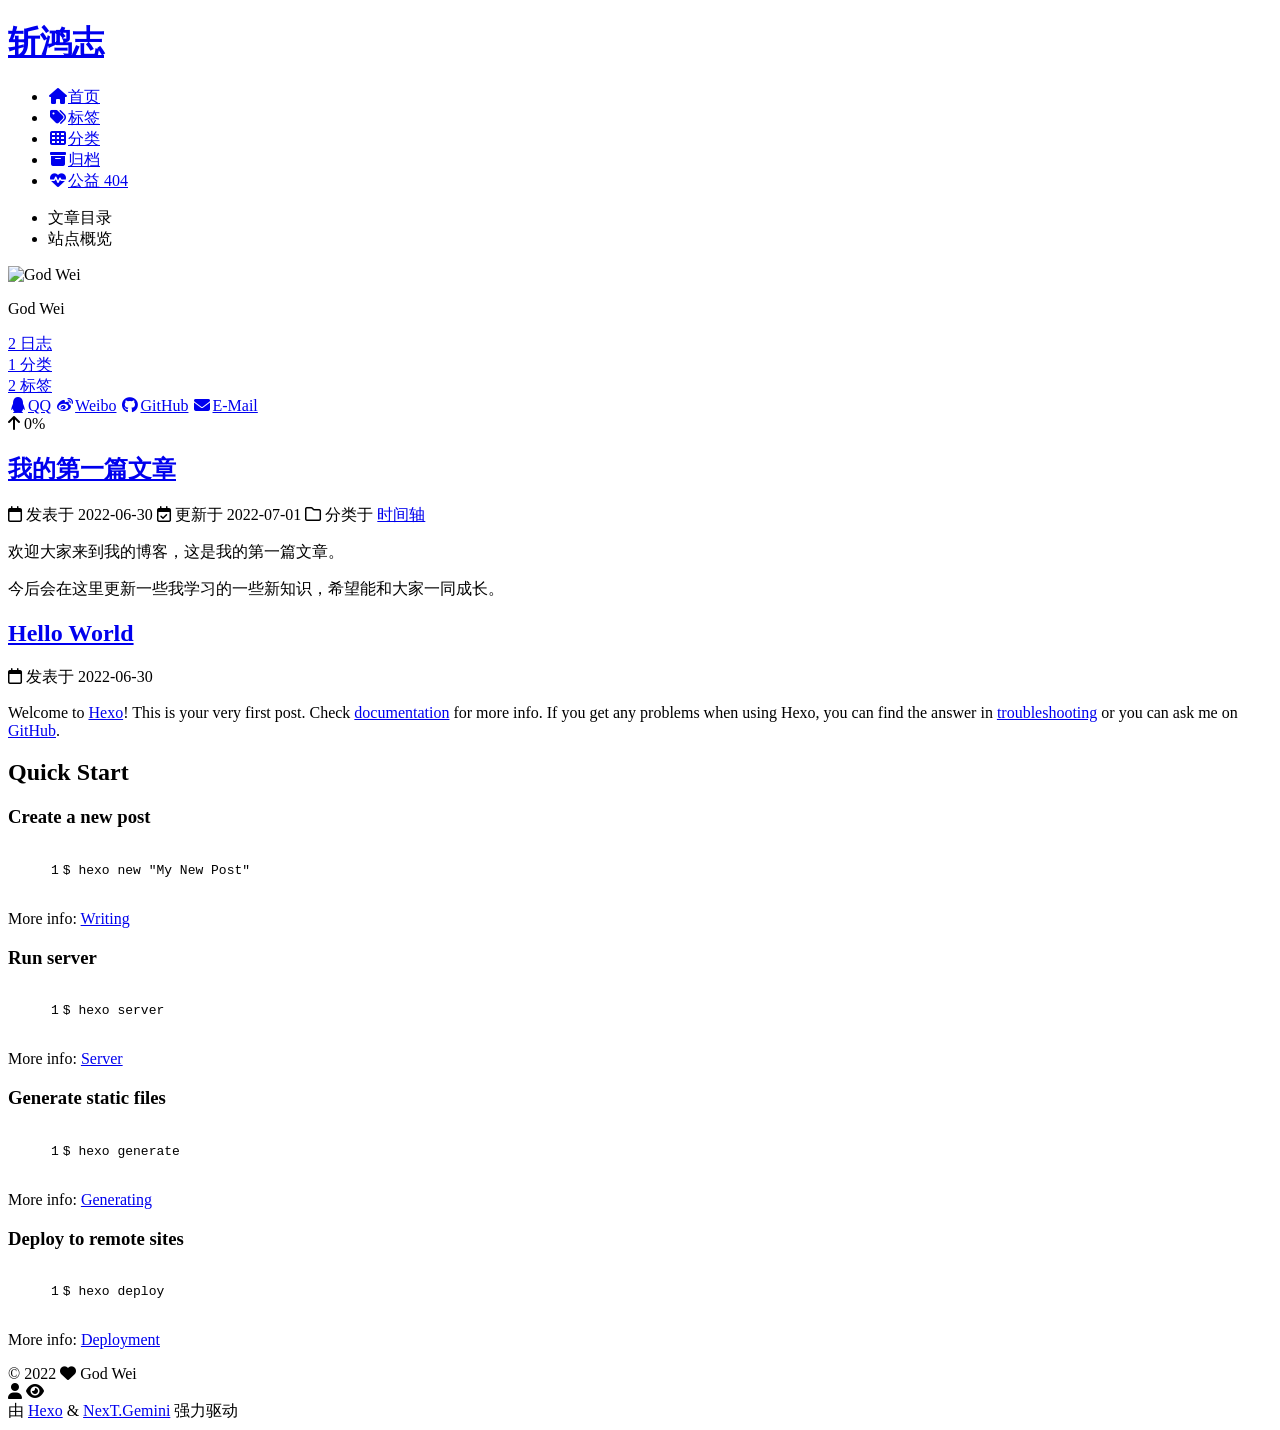
==== index.html @ f9569fd5 "Site updated: 2022-07-02 11:26:25" ====
<!DOCTYPE html>
<html lang="zh-CN">
<head>
  <meta charset="UTF-8">
<meta name="viewport" content="width=device-width">
<meta name="theme-color" content="#222" media="(prefers-color-scheme: light)">
<meta name="theme-color" content="#222" media="(prefers-color-scheme: dark)"><meta name="generator" content="Hexo 6.2.0">


  <link rel="apple-touch-icon" sizes="180x180" href="/WWei0728.github.io/images/apple-touch-icon-next.png">
  <link rel="icon" type="image/png" sizes="32x32" href="/WWei0728.github.io/images/favicon-32x32-next.png">
  <link rel="icon" type="image/png" sizes="16x16" href="/WWei0728.github.io/images/favicon-16x16-next.png">
  <link rel="mask-icon" href="/WWei0728.github.io/images/logo.svg" color="#222">

<link rel="stylesheet" href="/WWei0728.github.io/css/main.css">

<link rel="stylesheet" href="https://fonts.googleapis.com/css?family=Lato:300,300italic,400,400italic,700,700italic&display=swap&subset=latin,latin-ext">

<link rel="stylesheet" href="https://cdnjs.cloudflare.com/ajax/libs/font-awesome/6.1.1/css/all.min.css" integrity="sha256-DfWjNxDkM94fVBWx1H5BMMp0Zq7luBlV8QRcSES7s+0=" crossorigin="anonymous">
  <link rel="stylesheet" href="https://cdnjs.cloudflare.com/ajax/libs/animate.css/3.1.1/animate.min.css" integrity="sha256-PR7ttpcvz8qrF57fur/yAx1qXMFJeJFiA6pSzWi0OIE=" crossorigin="anonymous">
  <link rel="stylesheet" href="https://cdnjs.cloudflare.com/ajax/libs/pace/1.2.4/themes/blue/pace-theme-minimal.css">
  <script src="https://cdnjs.cloudflare.com/ajax/libs/pace/1.2.4/pace.min.js" integrity="sha256-gqd7YTjg/BtfqWSwsJOvndl0Bxc8gFImLEkXQT8+qj0=" crossorigin="anonymous"></script>

<script class="next-config" data-name="main" type="application/json">{"hostname":"wwei0728.github.io","root":"/WWei0728.github.io/","images":"/WWei0728.github.io/images","scheme":"Gemini","darkmode":true,"version":"8.12.1","exturl":false,"sidebar":{"position":"left","display":"post","padding":18,"offset":12},"copycode":{"enable":false,"style":null},"bookmark":{"enable":false,"color":"#222","save":"auto"},"mediumzoom":false,"lazyload":false,"pangu":false,"comments":{"style":"tabs","active":null,"storage":true,"lazyload":false,"nav":null},"stickytabs":false,"motion":{"enable":true,"async":false,"transition":{"post_block":"fadeIn","post_header":"fadeInDown","post_body":"fadeInDown","coll_header":"fadeInLeft","sidebar":"fadeInUp"}},"prism":false,"i18n":{"placeholder":"搜索...","empty":"没有找到任何搜索结果：${query}","hits_time":"找到 ${hits} 个搜索结果（用时 ${time} 毫秒）","hits":"找到 ${hits} 个搜索结果"}}</script><script src="/WWei0728.github.io/js/config.js"></script>

    <meta property="og:type" content="website">
<meta property="og:title" content="斩鸿志">
<meta property="og:url" content="https://wwei0728.github.io/WWei0728.github.io/index.html">
<meta property="og:site_name" content="斩鸿志">
<meta property="og:locale" content="zh_CN">
<meta property="article:author" content="God Wei">
<meta name="twitter:card" content="summary">


<link rel="canonical" href="https://wwei0728.github.io/WWei0728.github.io/">



<script class="next-config" data-name="page" type="application/json">{"sidebar":"","isHome":true,"isPost":false,"lang":"zh-CN","comments":"","permalink":"","path":"index.html","title":""}</script>

<script class="next-config" data-name="calendar" type="application/json">""</script>
<title>斩鸿志</title>
  





  <noscript>
    <link rel="stylesheet" href="/WWei0728.github.io/css/noscript.css">
  </noscript>
</head>

<body itemscope itemtype="http://schema.org/WebPage" class="use-motion">
  <div class="headband"></div>

  <main class="main">
    <header class="header" itemscope itemtype="http://schema.org/WPHeader">
      <div class="header-inner"><div class="site-brand-container">
  <div class="site-nav-toggle">
    <div class="toggle" aria-label="切换导航栏" role="button">
        <span class="toggle-line"></span>
        <span class="toggle-line"></span>
        <span class="toggle-line"></span>
    </div>
  </div>

  <div class="site-meta">

    <a href="/WWei0728.github.io/" class="brand" rel="start">
      <i class="logo-line"></i>
      <h1 class="site-title">斩鸿志</h1>
      <i class="logo-line"></i>
    </a>
  </div>

  <div class="site-nav-right">
    <div class="toggle popup-trigger">
    </div>
  </div>
</div>



<nav class="site-nav">
  <ul class="main-menu menu"><li class="menu-item menu-item-home"><a href="/WWei0728.github.io/" rel="section"><i class="fa fa-home fa-fw"></i>首页</a></li><li class="menu-item menu-item-tags"><a href="/WWei0728.github.io/tags/" rel="section"><i class="fa fa-tags fa-fw"></i>标签</a></li><li class="menu-item menu-item-categories"><a href="/WWei0728.github.io/categories/" rel="section"><i class="fa fa-th fa-fw"></i>分类</a></li><li class="menu-item menu-item-archives"><a href="/WWei0728.github.io/archives" rel="section"><i class="fa fa-archive fa-fw"></i>归档</a></li><li class="menu-item menu-item-commonweal"><a href="/WWei0728.github.io/404/" rel="section"><i class="fa fa-heartbeat fa-fw"></i>公益 404</a></li>
  </ul>
</nav>




</div>
        
  
  <div class="toggle sidebar-toggle" role="button">
    <span class="toggle-line"></span>
    <span class="toggle-line"></span>
    <span class="toggle-line"></span>
  </div>

  <aside class="sidebar">

    <div class="sidebar-inner sidebar-overview-active">
      <ul class="sidebar-nav">
        <li class="sidebar-nav-toc">
          文章目录
        </li>
        <li class="sidebar-nav-overview">
          站点概览
        </li>
      </ul>

      <div class="sidebar-panel-container">
        <!--noindex-->
        <div class="post-toc-wrap sidebar-panel">
        </div>
        <!--/noindex-->

        <div class="site-overview-wrap sidebar-panel">
          <div class="site-author site-overview-item animated" itemprop="author" itemscope itemtype="http://schema.org/Person">
    <img class="site-author-image" itemprop="image" alt="God Wei"
      src="/WWei0728.github.io/images/avatar.jpg">
  <p class="site-author-name" itemprop="name">God Wei</p>
  <div class="site-description" itemprop="description"></div>
</div>
<div class="site-state-wrap site-overview-item animated">
  <nav class="site-state">
      <div class="site-state-item site-state-posts">
        <a href="/WWei0728.github.io/archives">
          <span class="site-state-item-count">2</span>
          <span class="site-state-item-name">日志</span>
        </a>
      </div>
      <div class="site-state-item site-state-categories">
          <a href="/WWei0728.github.io/categories/">
        <span class="site-state-item-count">1</span>
        <span class="site-state-item-name">分类</span></a>
      </div>
      <div class="site-state-item site-state-tags">
          <a href="/WWei0728.github.io/tags/">
        <span class="site-state-item-count">2</span>
        <span class="site-state-item-name">标签</span></a>
      </div>
  </nav>
</div>
  <div class="links-of-author site-overview-item animated">
      <span class="links-of-author-item">
        <a href="http://wpa.qq.com/msgrd?v=3&uin=1773915280&site=qq&menu=yes" title="QQ → http:&#x2F;&#x2F;wpa.qq.com&#x2F;msgrd?v&#x3D;3&amp;uin&#x3D;1773915280&amp;site&#x3D;qq&amp;menu&#x3D;yes" rel="noopener" target="_blank"><i class="fab fa-qq fa-fw"></i>QQ</a>
      </span>
      <span class="links-of-author-item">
        <a href="https://weibo.com/u/6392677297" title="Weibo → https:&#x2F;&#x2F;weibo.com&#x2F;u&#x2F;6392677297" rel="noopener" target="_blank"><i class="fab fa-weibo fa-fw"></i>Weibo</a>
      </span>
      <span class="links-of-author-item">
        <a href="https://github.com/WWei0728" title="GitHub → https:&#x2F;&#x2F;github.com&#x2F;WWei0728" rel="noopener" target="_blank"><i class="fab fa-github fa-fw"></i>GitHub</a>
      </span>
      <span class="links-of-author-item">
        <a href="mailto:wengwei@stu.xjtu.edu.cn" title="E-Mail → mailto:wengwei@stu.xjtu.edu.cn" rel="noopener" target="_blank"><i class="fa fa-envelope fa-fw"></i>E-Mail</a>
      </span>
  </div>



        </div>
      </div>
    </div>
  </aside>
  <div class="sidebar-dimmer"></div>


    </header>

    
  <div class="back-to-top" role="button" aria-label="返回顶部">
    <i class="fa fa-arrow-up"></i>
    <span>0%</span>
  </div>

<noscript>
  <div class="noscript-warning">Theme NexT works best with JavaScript enabled</div>
</noscript>


    <div class="main-inner index posts-expand">

    


<div class="post-block">
  
  

  <article itemscope itemtype="http://schema.org/Article" class="post-content" lang="">
    <link itemprop="mainEntityOfPage" href="https://wwei0728.github.io/WWei0728.github.io/2022/06/30/%E6%88%91%E7%9A%84%E7%AC%AC%E4%B8%80%E7%AF%87%E6%96%87%E7%AB%A0/">

    <span hidden itemprop="author" itemscope itemtype="http://schema.org/Person">
      <meta itemprop="image" content="/WWei0728.github.io/images/avatar.jpg">
      <meta itemprop="name" content="God Wei">
    </span>

    <span hidden itemprop="publisher" itemscope itemtype="http://schema.org/Organization">
      <meta itemprop="name" content="斩鸿志">
      <meta itemprop="description" content="">
    </span>

    <span hidden itemprop="post" itemscope itemtype="http://schema.org/CreativeWork">
      <meta itemprop="name" content="undefined | 斩鸿志">
      <meta itemprop="description" content="">
    </span>
      <header class="post-header">
        <h2 class="post-title" itemprop="name headline">
          <a href="/WWei0728.github.io/2022/06/30/%E6%88%91%E7%9A%84%E7%AC%AC%E4%B8%80%E7%AF%87%E6%96%87%E7%AB%A0/" class="post-title-link" itemprop="url">我的第一篇文章</a>
        </h2>

        <div class="post-meta-container">
          <div class="post-meta">
    <span class="post-meta-item">
      <span class="post-meta-item-icon">
        <i class="far fa-calendar"></i>
      </span>
      <span class="post-meta-item-text">发表于</span>

      <time title="创建时间：2022-06-30 17:08:56" itemprop="dateCreated datePublished" datetime="2022-06-30T17:08:56+08:00">2022-06-30</time>
    </span>
    <span class="post-meta-item">
      <span class="post-meta-item-icon">
        <i class="far fa-calendar-check"></i>
      </span>
      <span class="post-meta-item-text">更新于</span>
      <time title="修改时间：2022-07-01 11:39:30" itemprop="dateModified" datetime="2022-07-01T11:39:30+08:00">2022-07-01</time>
    </span>
    <span class="post-meta-item">
      <span class="post-meta-item-icon">
        <i class="far fa-folder"></i>
      </span>
      <span class="post-meta-item-text">分类于</span>
        <span itemprop="about" itemscope itemtype="http://schema.org/Thing">
          <a href="/WWei0728.github.io/categories/%E6%97%B6%E9%97%B4%E8%BD%B4/" itemprop="url" rel="index"><span itemprop="name">时间轴</span></a>
        </span>
    </span>

  
</div>

        </div>
      </header>

    
    
    
    <div class="post-body" itemprop="articleBody">
          <p>欢迎大家来到我的博客，这是我的第一篇文章。</p>
<p>今后会在这里更新一些我学习的一些新知识，希望能和大家一同成长。</p>

      
    </div>

    
    
    

    <footer class="post-footer">
        <div class="post-eof"></div>
      
    </footer>
  </article>
</div>




    


<div class="post-block">
  
  

  <article itemscope itemtype="http://schema.org/Article" class="post-content" lang="">
    <link itemprop="mainEntityOfPage" href="https://wwei0728.github.io/WWei0728.github.io/2022/06/30/hello-world/">

    <span hidden itemprop="author" itemscope itemtype="http://schema.org/Person">
      <meta itemprop="image" content="/WWei0728.github.io/images/avatar.jpg">
      <meta itemprop="name" content="God Wei">
    </span>

    <span hidden itemprop="publisher" itemscope itemtype="http://schema.org/Organization">
      <meta itemprop="name" content="斩鸿志">
      <meta itemprop="description" content="">
    </span>

    <span hidden itemprop="post" itemscope itemtype="http://schema.org/CreativeWork">
      <meta itemprop="name" content="undefined | 斩鸿志">
      <meta itemprop="description" content="">
    </span>
      <header class="post-header">
        <h2 class="post-title" itemprop="name headline">
          <a href="/WWei0728.github.io/2022/06/30/hello-world/" class="post-title-link" itemprop="url">Hello World</a>
        </h2>

        <div class="post-meta-container">
          <div class="post-meta">
    <span class="post-meta-item">
      <span class="post-meta-item-icon">
        <i class="far fa-calendar"></i>
      </span>
      <span class="post-meta-item-text">发表于</span>

      <time title="创建时间：2022-06-30 13:20:25" itemprop="dateCreated datePublished" datetime="2022-06-30T13:20:25+08:00">2022-06-30</time>
    </span>

  
</div>

        </div>
      </header>

    
    
    
    <div class="post-body" itemprop="articleBody">
          <p>Welcome to <a target="_blank" rel="noopener" href="https://hexo.io/">Hexo</a>! This is your very first post. Check <a target="_blank" rel="noopener" href="https://hexo.io/docs/">documentation</a> for more info. If you get any problems when using Hexo, you can find the answer in <a target="_blank" rel="noopener" href="https://hexo.io/docs/troubleshooting.html">troubleshooting</a> or you can ask me on <a target="_blank" rel="noopener" href="https://github.com/hexojs/hexo/issues">GitHub</a>.</p>
<h2 id="Quick-Start"><a href="#Quick-Start" class="headerlink" title="Quick Start"></a>Quick Start</h2><h3 id="Create-a-new-post"><a href="#Create-a-new-post" class="headerlink" title="Create a new post"></a>Create a new post</h3><figure class="highlight bash"><table><tr><td class="gutter"><pre><span class="line">1</span><br></pre></td><td class="code"><pre><span class="line">$ hexo new <span class="string">&quot;My New Post&quot;</span></span><br></pre></td></tr></table></figure>

<p>More info: <a target="_blank" rel="noopener" href="https://hexo.io/docs/writing.html">Writing</a></p>
<h3 id="Run-server"><a href="#Run-server" class="headerlink" title="Run server"></a>Run server</h3><figure class="highlight bash"><table><tr><td class="gutter"><pre><span class="line">1</span><br></pre></td><td class="code"><pre><span class="line">$ hexo server</span><br></pre></td></tr></table></figure>

<p>More info: <a target="_blank" rel="noopener" href="https://hexo.io/docs/server.html">Server</a></p>
<h3 id="Generate-static-files"><a href="#Generate-static-files" class="headerlink" title="Generate static files"></a>Generate static files</h3><figure class="highlight bash"><table><tr><td class="gutter"><pre><span class="line">1</span><br></pre></td><td class="code"><pre><span class="line">$ hexo generate</span><br></pre></td></tr></table></figure>

<p>More info: <a target="_blank" rel="noopener" href="https://hexo.io/docs/generating.html">Generating</a></p>
<h3 id="Deploy-to-remote-sites"><a href="#Deploy-to-remote-sites" class="headerlink" title="Deploy to remote sites"></a>Deploy to remote sites</h3><figure class="highlight bash"><table><tr><td class="gutter"><pre><span class="line">1</span><br></pre></td><td class="code"><pre><span class="line">$ hexo deploy</span><br></pre></td></tr></table></figure>

<p>More info: <a target="_blank" rel="noopener" href="https://hexo.io/docs/one-command-deployment.html">Deployment</a></p>

      
    </div>

    
    
    

    <footer class="post-footer">
        <div class="post-eof"></div>
      
    </footer>
  </article>
</div>





</div>
  </main>

  <footer class="footer">
    <div class="footer-inner">


<div class="copyright">
  &copy; 
  <span itemprop="copyrightYear">2022</span>
  <span class="with-love">
    <i class="fa fa-heart"></i>
  </span>
  <span class="author" itemprop="copyrightHolder">God Wei</span>
</div>
<div class="busuanzi-count">
    <span class="post-meta-item" id="busuanzi_container_site_uv">
      <span class="post-meta-item-icon">
        <i class="fa fa-user"></i>
      </span>
      <span class="site-uv" title="总访客量">
        <span id="busuanzi_value_site_uv"></span>
      </span>
    </span>
    <span class="post-meta-item" id="busuanzi_container_site_pv">
      <span class="post-meta-item-icon">
        <i class="fa fa-eye"></i>
      </span>
      <span class="site-pv" title="总访问量">
        <span id="busuanzi_value_site_pv"></span>
      </span>
    </span>
</div>
  <div class="powered-by">由 <a href="https://hexo.io/" rel="noopener" target="_blank">Hexo</a> & <a href="https://theme-next.js.org/" rel="noopener" target="_blank">NexT.Gemini</a> 强力驱动
  </div>

    </div>
  </footer>

  
  <script size="300" alpha="0.6" zIndex="-1" src="https://cdnjs.cloudflare.com/ajax/libs/ribbon.js/1.0.2/ribbon.min.js"></script>
  <script src="https://cdnjs.cloudflare.com/ajax/libs/animejs/3.2.1/anime.min.js" integrity="sha256-XL2inqUJaslATFnHdJOi9GfQ60on8Wx1C2H8DYiN1xY=" crossorigin="anonymous"></script>
<script src="/WWei0728.github.io/js/comments.js"></script><script src="/WWei0728.github.io/js/utils.js"></script><script src="/WWei0728.github.io/js/motion.js"></script><script src="/WWei0728.github.io/js/next-boot.js"></script>

  




  <script src="/WWei0728.github.io/js/third-party/pace.js"></script>

  
  <script async src="https://busuanzi.ibruce.info/busuanzi/2.3/busuanzi.pure.mini.js"></script>





</body>
</html>
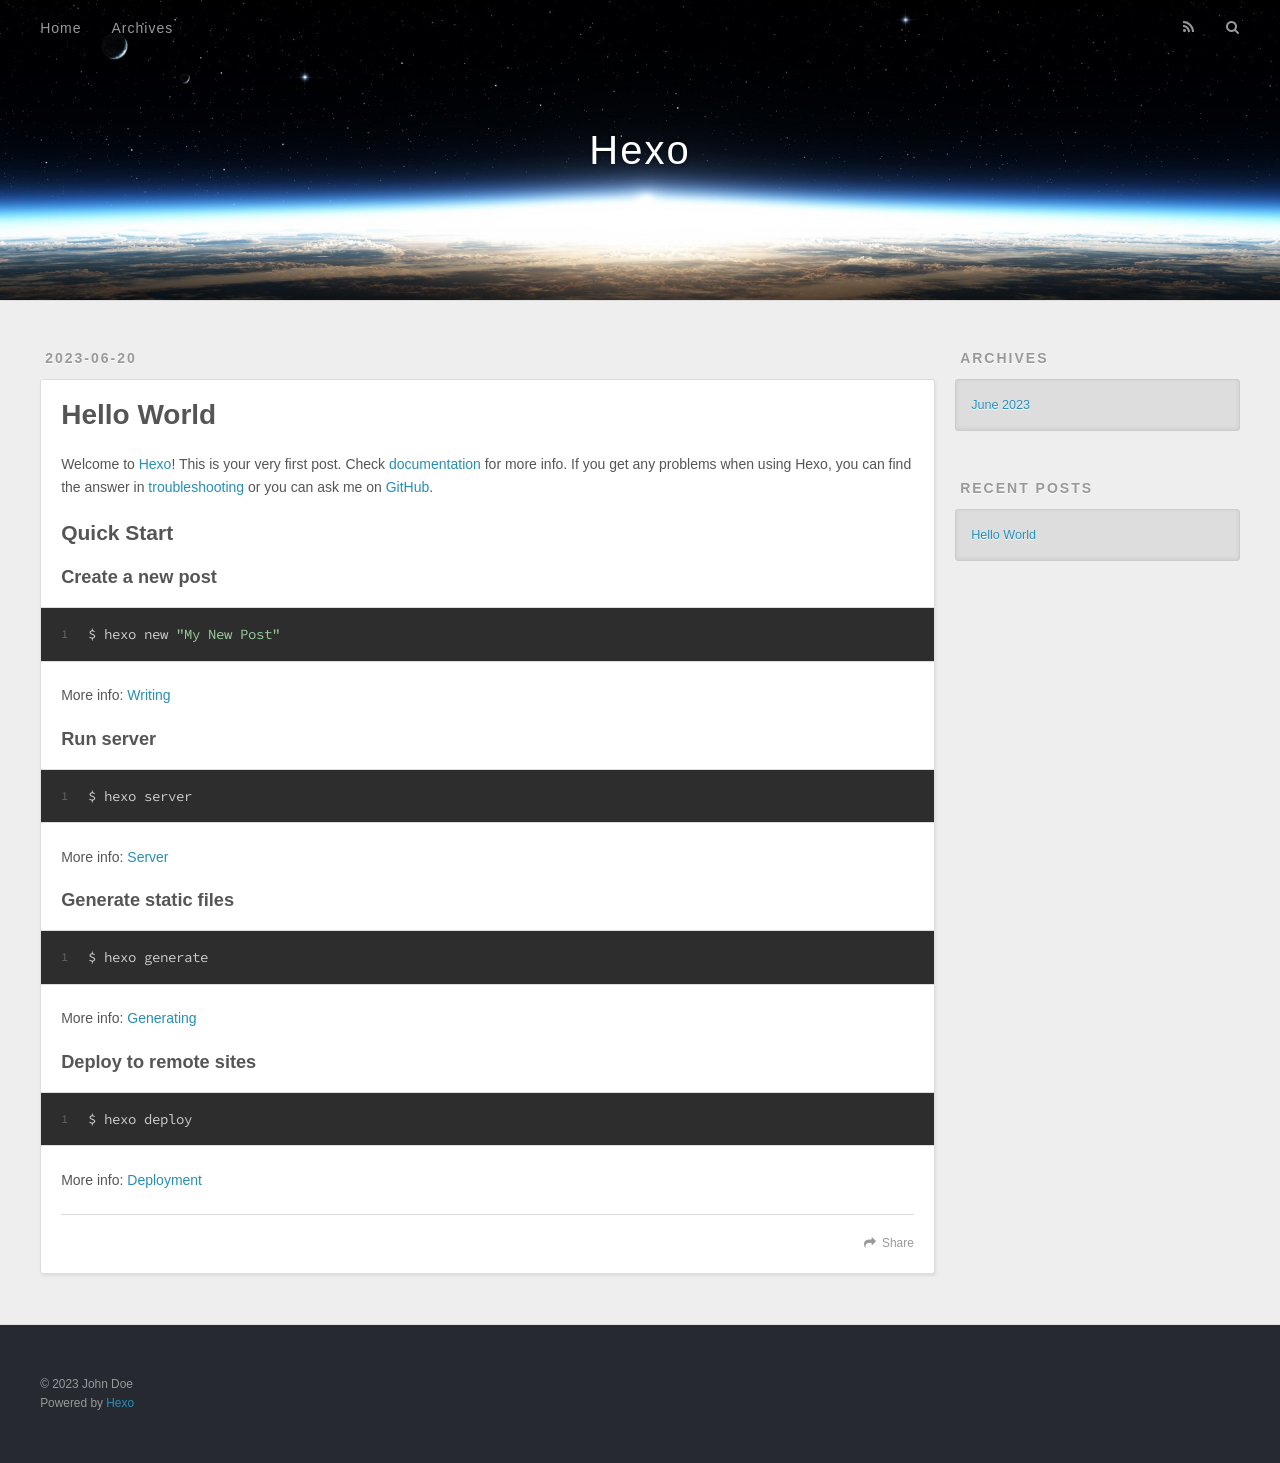
==== commit ad0e0d32: "Site updated: 2023-06-20 17:40:14" ====
--- a/index.html
+++ b/index.html
@@ -1,325 +1,92 @@
 <!DOCTYPE html>
-<html lang="zh-CN">
+<html>
 <head>
-  <meta charset="UTF-8">
-<meta name="viewport" content="width=device-width">
-<meta name="theme-color" content="#222" media="(prefers-color-scheme: light)">
-<meta name="theme-color" content="#222" media="(prefers-color-scheme: dark)"><meta name="generator" content="Hexo 6.2.0">
-
-
-  <link rel="apple-touch-icon" sizes="180x180" href="/WWei0728.github.io/images/apple-touch-icon-next.png">
-  <link rel="icon" type="image/png" sizes="32x32" href="/WWei0728.github.io/images/favicon-32x32-next.png">
-  <link rel="icon" type="image/png" sizes="16x16" href="/WWei0728.github.io/images/favicon-16x16-next.png">
-  <link rel="mask-icon" href="/WWei0728.github.io/images/logo.svg" color="#222">
-
-<link rel="stylesheet" href="/WWei0728.github.io/css/main.css">
-
-<link rel="stylesheet" href="https://fonts.googleapis.com/css?family=Lato:300,300italic,400,400italic,700,700italic&display=swap&subset=latin,latin-ext">
-
-<link rel="stylesheet" href="https://cdnjs.cloudflare.com/ajax/libs/font-awesome/6.1.1/css/all.min.css" integrity="sha256-DfWjNxDkM94fVBWx1H5BMMp0Zq7luBlV8QRcSES7s+0=" crossorigin="anonymous">
-  <link rel="stylesheet" href="https://cdnjs.cloudflare.com/ajax/libs/animate.css/3.1.1/animate.min.css" integrity="sha256-PR7ttpcvz8qrF57fur/yAx1qXMFJeJFiA6pSzWi0OIE=" crossorigin="anonymous">
-  <link rel="stylesheet" href="https://cdnjs.cloudflare.com/ajax/libs/pace/1.2.4/themes/blue/pace-theme-minimal.css">
-  <script src="https://cdnjs.cloudflare.com/ajax/libs/pace/1.2.4/pace.min.js" integrity="sha256-gqd7YTjg/BtfqWSwsJOvndl0Bxc8gFImLEkXQT8+qj0=" crossorigin="anonymous"></script>
-
-<script class="next-config" data-name="main" type="application/json">{"hostname":"wwei0728.github.io","root":"/WWei0728.github.io/","images":"/WWei0728.github.io/images","scheme":"Gemini","darkmode":true,"version":"8.12.1","exturl":false,"sidebar":{"position":"left","display":"post","padding":18,"offset":12},"copycode":{"enable":false,"style":null},"bookmark":{"enable":false,"color":"#222","save":"auto"},"mediumzoom":false,"lazyload":false,"pangu":false,"comments":{"style":"tabs","active":null,"storage":true,"lazyload":false,"nav":null},"stickytabs":false,"motion":{"enable":true,"async":false,"transition":{"post_block":"fadeIn","post_header":"fadeInDown","post_body":"fadeInDown","coll_header":"fadeInLeft","sidebar":"fadeInUp"}},"prism":false,"i18n":{"placeholder":"搜索...","empty":"没有找到任何搜索结果：${query}","hits_time":"找到 ${hits} 个搜索结果（用时 ${time} 毫秒）","hits":"找到 ${hits} 个搜索结果"}}</script><script src="/WWei0728.github.io/js/config.js"></script>
-
-    <meta property="og:type" content="website">
-<meta property="og:title" content="斩鸿志">
-<meta property="og:url" content="https://wwei0728.github.io/WWei0728.github.io/index.html">
-<meta property="og:site_name" content="斩鸿志">
-<meta property="og:locale" content="zh_CN">
-<meta property="article:author" content="God Wei">
-<meta name="twitter:card" content="summary">
-
-
-<link rel="canonical" href="https://wwei0728.github.io/WWei0728.github.io/">
-
-
-
-<script class="next-config" data-name="page" type="application/json">{"sidebar":"","isHome":true,"isPost":false,"lang":"zh-CN","comments":"","permalink":"","path":"index.html","title":""}</script>
-
-<script class="next-config" data-name="calendar" type="application/json">""</script>
-<title>斩鸿志</title>
+  <meta charset="utf-8">
   
 
+  
+  <title>Hexo</title>
+  <meta name="viewport" content="width=device-width, initial-scale=1, maximum-scale=1">
+  <meta property="og:type" content="website">
+<meta property="og:title" content="Hexo">
+<meta property="og:url" content="http://example.com/index.html">
+<meta property="og:site_name" content="Hexo">
+<meta property="og:locale" content="en_US">
+<meta property="article:author" content="John Doe">
+<meta name="twitter:card" content="summary">
+  
+    <link rel="alternate" href="/atom.xml" title="Hexo" type="application/atom+xml">
+  
+  
+    <link rel="icon" href="/favicon.png">
+  
+  
+    <link href="//fonts.googleapis.com/css?family=Source+Code+Pro" rel="stylesheet" type="text/css">
+  
+  
+<link rel="stylesheet" href="/css/style.css">
 
+<meta name="generator" content="Hexo 5.4.2"></head>
 
-
-
-  <noscript>
-    <link rel="stylesheet" href="/WWei0728.github.io/css/noscript.css">
-  </noscript>
-</head>
-
-<body itemscope itemtype="http://schema.org/WebPage" class="use-motion">
-  <div class="headband"></div>
-
-  <main class="main">
-    <header class="header" itemscope itemtype="http://schema.org/WPHeader">
-      <div class="header-inner"><div class="site-brand-container">
-  <div class="site-nav-toggle">
-    <div class="toggle" aria-label="切换导航栏" role="button">
-        <span class="toggle-line"></span>
-        <span class="toggle-line"></span>
-        <span class="toggle-line"></span>
+<body>
+  <div id="container">
+    <div id="wrap">
+      <header id="header">
+  <div id="banner"></div>
+  <div id="header-outer" class="outer">
+    <div id="header-title" class="inner">
+      <h1 id="logo-wrap">
+        <a href="/" id="logo">Hexo</a>
+      </h1>
+      
+    </div>
+    <div id="header-inner" class="inner">
+      <nav id="main-nav">
+        <a id="main-nav-toggle" class="nav-icon"></a>
+        
+          <a class="main-nav-link" href="/">Home</a>
+        
+          <a class="main-nav-link" href="/archives">Archives</a>
+        
+      </nav>
+      <nav id="sub-nav">
+        
+          <a id="nav-rss-link" class="nav-icon" href="/atom.xml" title="RSS Feed"></a>
+        
+        <a id="nav-search-btn" class="nav-icon" title="Search"></a>
+      </nav>
+      <div id="search-form-wrap">
+        <form action="//google.com/search" method="get" accept-charset="UTF-8" class="search-form"><input type="search" name="q" class="search-form-input" placeholder="Search"><button type="submit" class="search-form-submit">&#xF002;</button><input type="hidden" name="sitesearch" value="http://example.com"></form>
+      </div>
     </div>
   </div>
-
-  <div class="site-meta">
-
-    <a href="/WWei0728.github.io/" class="brand" rel="start">
-      <i class="logo-line"></i>
-      <h1 class="site-title">斩鸿志</h1>
-      <i class="logo-line"></i>
-    </a>
+</header>
+      <div class="outer">
+        <section id="main">
+  
+    <article id="post-hello-world" class="article article-type-post" itemscope itemprop="blogPost">
+  <div class="article-meta">
+    <a href="/2023/06/20/hello-world/" class="article-date">
+  <time datetime="2023-06-20T08:52:55.182Z" itemprop="datePublished">2023-06-20</time>
+</a>
+    
   </div>
-
-  <div class="site-nav-right">
-    <div class="toggle popup-trigger">
-    </div>
-  </div>
-</div>
-
-
-
-<nav class="site-nav">
-  <ul class="main-menu menu"><li class="menu-item menu-item-home"><a href="/WWei0728.github.io/" rel="section"><i class="fa fa-home fa-fw"></i>首页</a></li><li class="menu-item menu-item-tags"><a href="/WWei0728.github.io/tags/" rel="section"><i class="fa fa-tags fa-fw"></i>标签</a></li><li class="menu-item menu-item-categories"><a href="/WWei0728.github.io/categories/" rel="section"><i class="fa fa-th fa-fw"></i>分类</a></li><li class="menu-item menu-item-archives"><a href="/WWei0728.github.io/archives" rel="section"><i class="fa fa-archive fa-fw"></i>归档</a></li><li class="menu-item menu-item-commonweal"><a href="/WWei0728.github.io/404/" rel="section"><i class="fa fa-heartbeat fa-fw"></i>公益 404</a></li>
-  </ul>
-</nav>
-
-
-
-
-</div>
+  <div class="article-inner">
+    
+    
+      <header class="article-header">
         
   
-  <div class="toggle sidebar-toggle" role="button">
-    <span class="toggle-line"></span>
-    <span class="toggle-line"></span>
-    <span class="toggle-line"></span>
-  </div>
-
-  <aside class="sidebar">
-
-    <div class="sidebar-inner sidebar-overview-active">
-      <ul class="sidebar-nav">
-        <li class="sidebar-nav-toc">
-          文章目录
-        </li>
-        <li class="sidebar-nav-overview">
-          站点概览
-        </li>
-      </ul>
-
-      <div class="sidebar-panel-container">
-        <!--noindex-->
-        <div class="post-toc-wrap sidebar-panel">
-        </div>
-        <!--/noindex-->
-
-        <div class="site-overview-wrap sidebar-panel">
-          <div class="site-author site-overview-item animated" itemprop="author" itemscope itemtype="http://schema.org/Person">
-    <img class="site-author-image" itemprop="image" alt="God Wei"
-      src="/WWei0728.github.io/images/avatar.jpg">
-  <p class="site-author-name" itemprop="name">God Wei</p>
-  <div class="site-description" itemprop="description"></div>
-</div>
-<div class="site-state-wrap site-overview-item animated">
-  <nav class="site-state">
-      <div class="site-state-item site-state-posts">
-        <a href="/WWei0728.github.io/archives">
-          <span class="site-state-item-count">2</span>
-          <span class="site-state-item-name">日志</span>
-        </a>
-      </div>
-      <div class="site-state-item site-state-categories">
-          <a href="/WWei0728.github.io/categories/">
-        <span class="site-state-item-count">1</span>
-        <span class="site-state-item-name">分类</span></a>
-      </div>
-      <div class="site-state-item site-state-tags">
-          <a href="/WWei0728.github.io/tags/">
-        <span class="site-state-item-count">2</span>
-        <span class="site-state-item-name">标签</span></a>
-      </div>
-  </nav>
-</div>
-  <div class="links-of-author site-overview-item animated">
-      <span class="links-of-author-item">
-        <a href="http://wpa.qq.com/msgrd?v=3&uin=1773915280&site=qq&menu=yes" title="QQ → http:&#x2F;&#x2F;wpa.qq.com&#x2F;msgrd?v&#x3D;3&amp;uin&#x3D;1773915280&amp;site&#x3D;qq&amp;menu&#x3D;yes" rel="noopener" target="_blank"><i class="fab fa-qq fa-fw"></i>QQ</a>
-      </span>
-      <span class="links-of-author-item">
-        <a href="https://weibo.com/u/6392677297" title="Weibo → https:&#x2F;&#x2F;weibo.com&#x2F;u&#x2F;6392677297" rel="noopener" target="_blank"><i class="fab fa-weibo fa-fw"></i>Weibo</a>
-      </span>
-      <span class="links-of-author-item">
-        <a href="https://github.com/WWei0728" title="GitHub → https:&#x2F;&#x2F;github.com&#x2F;WWei0728" rel="noopener" target="_blank"><i class="fab fa-github fa-fw"></i>GitHub</a>
-      </span>
-      <span class="links-of-author-item">
-        <a href="mailto:wengwei@stu.xjtu.edu.cn" title="E-Mail → mailto:wengwei@stu.xjtu.edu.cn" rel="noopener" target="_blank"><i class="fa fa-envelope fa-fw"></i>E-Mail</a>
-      </span>
-  </div>
-
-
-
-        </div>
-      </div>
-    </div>
-  </aside>
-  <div class="sidebar-dimmer"></div>
-
-
-    </header>
-
-    
-  <div class="back-to-top" role="button" aria-label="返回顶部">
-    <i class="fa fa-arrow-up"></i>
-    <span>0%</span>
-  </div>
-
-<noscript>
-  <div class="noscript-warning">Theme NexT works best with JavaScript enabled</div>
-</noscript>
-
-
-    <div class="main-inner index posts-expand">
-
-    
-
-
-<div class="post-block">
-  
+    <h1 itemprop="name">
+      <a class="article-title" href="/2023/06/20/hello-world/">Hello World</a>
+    </h1>
   
 
-  <article itemscope itemtype="http://schema.org/Article" class="post-content" lang="">
-    <link itemprop="mainEntityOfPage" href="https://wwei0728.github.io/WWei0728.github.io/2022/06/30/%E6%88%91%E7%9A%84%E7%AC%AC%E4%B8%80%E7%AF%87%E6%96%87%E7%AB%A0/">
-
-    <span hidden itemprop="author" itemscope itemtype="http://schema.org/Person">
-      <meta itemprop="image" content="/WWei0728.github.io/images/avatar.jpg">
-      <meta itemprop="name" content="God Wei">
-    </span>
-
-    <span hidden itemprop="publisher" itemscope itemtype="http://schema.org/Organization">
-      <meta itemprop="name" content="斩鸿志">
-      <meta itemprop="description" content="">
-    </span>
-
-    <span hidden itemprop="post" itemscope itemtype="http://schema.org/CreativeWork">
-      <meta itemprop="name" content="undefined | 斩鸿志">
-      <meta itemprop="description" content="">
-    </span>
-      <header class="post-header">
-        <h2 class="post-title" itemprop="name headline">
-          <a href="/WWei0728.github.io/2022/06/30/%E6%88%91%E7%9A%84%E7%AC%AC%E4%B8%80%E7%AF%87%E6%96%87%E7%AB%A0/" class="post-title-link" itemprop="url">我的第一篇文章</a>
-        </h2>
-
-        <div class="post-meta-container">
-          <div class="post-meta">
-    <span class="post-meta-item">
-      <span class="post-meta-item-icon">
-        <i class="far fa-calendar"></i>
-      </span>
-      <span class="post-meta-item-text">发表于</span>
-
-      <time title="创建时间：2022-06-30 17:08:56" itemprop="dateCreated datePublished" datetime="2022-06-30T17:08:56+08:00">2022-06-30</time>
-    </span>
-    <span class="post-meta-item">
-      <span class="post-meta-item-icon">
-        <i class="far fa-calendar-check"></i>
-      </span>
-      <span class="post-meta-item-text">更新于</span>
-      <time title="修改时间：2022-07-01 11:39:30" itemprop="dateModified" datetime="2022-07-01T11:39:30+08:00">2022-07-01</time>
-    </span>
-    <span class="post-meta-item">
-      <span class="post-meta-item-icon">
-        <i class="far fa-folder"></i>
-      </span>
-      <span class="post-meta-item-text">分类于</span>
-        <span itemprop="about" itemscope itemtype="http://schema.org/Thing">
-          <a href="/WWei0728.github.io/categories/%E6%97%B6%E9%97%B4%E8%BD%B4/" itemprop="url" rel="index"><span itemprop="name">时间轴</span></a>
-        </span>
-    </span>
-
-  
-</div>
-
-        </div>
       </header>
-
     
-    
-    
-    <div class="post-body" itemprop="articleBody">
-          <p>欢迎大家来到我的博客，这是我的第一篇文章。</p>
-<p>今后会在这里更新一些我学习的一些新知识，希望能和大家一同成长。</p>
-
+    <div class="article-entry" itemprop="articleBody">
       
-    </div>
-
-    
-    
-    
-
-    <footer class="post-footer">
-        <div class="post-eof"></div>
-      
-    </footer>
-  </article>
-</div>
-
-
-
-
-    
-
-
-<div class="post-block">
-  
-  
-
-  <article itemscope itemtype="http://schema.org/Article" class="post-content" lang="">
-    <link itemprop="mainEntityOfPage" href="https://wwei0728.github.io/WWei0728.github.io/2022/06/30/hello-world/">
-
-    <span hidden itemprop="author" itemscope itemtype="http://schema.org/Person">
-      <meta itemprop="image" content="/WWei0728.github.io/images/avatar.jpg">
-      <meta itemprop="name" content="God Wei">
-    </span>
-
-    <span hidden itemprop="publisher" itemscope itemtype="http://schema.org/Organization">
-      <meta itemprop="name" content="斩鸿志">
-      <meta itemprop="description" content="">
-    </span>
-
-    <span hidden itemprop="post" itemscope itemtype="http://schema.org/CreativeWork">
-      <meta itemprop="name" content="undefined | 斩鸿志">
-      <meta itemprop="description" content="">
-    </span>
-      <header class="post-header">
-        <h2 class="post-title" itemprop="name headline">
-          <a href="/WWei0728.github.io/2022/06/30/hello-world/" class="post-title-link" itemprop="url">Hello World</a>
-        </h2>
-
-        <div class="post-meta-container">
-          <div class="post-meta">
-    <span class="post-meta-item">
-      <span class="post-meta-item-icon">
-        <i class="far fa-calendar"></i>
-      </span>
-      <span class="post-meta-item-text">发表于</span>
-
-      <time title="创建时间：2022-06-30 13:20:25" itemprop="dateCreated datePublished" datetime="2022-06-30T13:20:25+08:00">2022-06-30</time>
-    </span>
-
-  
-</div>
-
-        </div>
-      </header>
-
-    
-    
-    
-    <div class="post-body" itemprop="articleBody">
-          <p>Welcome to <a target="_blank" rel="noopener" href="https://hexo.io/">Hexo</a>! This is your very first post. Check <a target="_blank" rel="noopener" href="https://hexo.io/docs/">documentation</a> for more info. If you get any problems when using Hexo, you can find the answer in <a target="_blank" rel="noopener" href="https://hexo.io/docs/troubleshooting.html">troubleshooting</a> or you can ask me on <a target="_blank" rel="noopener" href="https://github.com/hexojs/hexo/issues">GitHub</a>.</p>
+        <p>Welcome to <a target="_blank" rel="noopener" href="https://hexo.io/">Hexo</a>! This is your very first post. Check <a target="_blank" rel="noopener" href="https://hexo.io/docs/">documentation</a> for more info. If you get any problems when using Hexo, you can find the answer in <a target="_blank" rel="noopener" href="https://hexo.io/docs/troubleshooting.html">troubleshooting</a> or you can ask me on <a target="_blank" rel="noopener" href="https://github.com/hexojs/hexo/issues">GitHub</a>.</p>
 <h2 id="Quick-Start"><a href="#Quick-Start" class="headerlink" title="Quick Start"></a>Quick Start</h2><h3 id="Create-a-new-post"><a href="#Create-a-new-post" class="headerlink" title="Create a new post"></a>Create a new post</h3><figure class="highlight bash"><table><tr><td class="gutter"><pre><span class="line">1</span><br></pre></td><td class="code"><pre><span class="line">$ hexo new <span class="string">&quot;My New Post&quot;</span></span><br></pre></td></tr></table></figure>
 
 <p>More info: <a target="_blank" rel="noopener" href="https://hexo.io/docs/writing.html">Writing</a></p>
@@ -335,79 +102,95 @@
 
       
     </div>
+    <footer class="article-footer">
+      <a data-url="http://example.com/2023/06/20/hello-world/" data-id="clj43h4640000pgu10wa78809" class="article-share-link">Share</a>
+      
+      
+    </footer>
+  </div>
+  
+</article>
 
-    
-    
+
+  
+
+
+</section>
+        
+          <aside id="sidebar">
+  
     
 
-    <footer class="post-footer">
-        <div class="post-eof"></div>
-      
-    </footer>
-  </article>
-</div>
+  
+    
+
+  
+    
+  
+    
+  <div class="widget-wrap">
+    <h3 class="widget-title">Archives</h3>
+    <div class="widget">
+      <ul class="archive-list"><li class="archive-list-item"><a class="archive-list-link" href="/archives/2023/06/">June 2023</a></li></ul>
+    </div>
+  </div>
+
+
+  
+    
+  <div class="widget-wrap">
+    <h3 class="widget-title">Recent Posts</h3>
+    <div class="widget">
+      <ul>
+        
+          <li>
+            <a href="/2023/06/20/hello-world/">Hello World</a>
+          </li>
+        
+      </ul>
+    </div>
+  </div>
+
+  
+</aside>
+        
+      </div>
+      <footer id="footer">
+  
+  <div class="outer">
+    <div id="footer-info" class="inner">
+      &copy; 2023 John Doe<br>
+      Powered by <a href="http://hexo.io/" target="_blank">Hexo</a>
+    </div>
+  </div>
+</footer>
+    </div>
+    <nav id="mobile-nav">
+  
+    <a href="/" class="mobile-nav-link">Home</a>
+  
+    <a href="/archives" class="mobile-nav-link">Archives</a>
+  
+</nav>
+    
+
+<script src="//ajax.googleapis.com/ajax/libs/jquery/2.0.3/jquery.min.js"></script>
+
+
+  
+<link rel="stylesheet" href="/fancybox/jquery.fancybox.css">
+
+  
+<script src="/fancybox/jquery.fancybox.pack.js"></script>
 
 
 
 
-
-</div>
-  </main>
-
-  <footer class="footer">
-    <div class="footer-inner">
-
-
-<div class="copyright">
-  &copy; 
-  <span itemprop="copyrightYear">2022</span>
-  <span class="with-love">
-    <i class="fa fa-heart"></i>
-  </span>
-  <span class="author" itemprop="copyrightHolder">God Wei</span>
-</div>
-<div class="busuanzi-count">
-    <span class="post-meta-item" id="busuanzi_container_site_uv">
-      <span class="post-meta-item-icon">
-        <i class="fa fa-user"></i>
-      </span>
-      <span class="site-uv" title="总访客量">
-        <span id="busuanzi_value_site_uv"></span>
-      </span>
-    </span>
-    <span class="post-meta-item" id="busuanzi_container_site_pv">
-      <span class="post-meta-item-icon">
-        <i class="fa fa-eye"></i>
-      </span>
-      <span class="site-pv" title="总访问量">
-        <span id="busuanzi_value_site_pv"></span>
-      </span>
-    </span>
-</div>
-  <div class="powered-by">由 <a href="https://hexo.io/" rel="noopener" target="_blank">Hexo</a> & <a href="https://theme-next.js.org/" rel="noopener" target="_blank">NexT.Gemini</a> 强力驱动
-  </div>
-
-    </div>
-  </footer>
-
-  
-  <script size="300" alpha="0.6" zIndex="-1" src="https://cdnjs.cloudflare.com/ajax/libs/ribbon.js/1.0.2/ribbon.min.js"></script>
-  <script src="https://cdnjs.cloudflare.com/ajax/libs/animejs/3.2.1/anime.min.js" integrity="sha256-XL2inqUJaslATFnHdJOi9GfQ60on8Wx1C2H8DYiN1xY=" crossorigin="anonymous"></script>
-<script src="/WWei0728.github.io/js/comments.js"></script><script src="/WWei0728.github.io/js/utils.js"></script><script src="/WWei0728.github.io/js/motion.js"></script><script src="/WWei0728.github.io/js/next-boot.js"></script>
-
-  
+<script src="/js/script.js"></script>
 
 
 
 
-  <script src="/WWei0728.github.io/js/third-party/pace.js"></script>
-
-  
-  <script async src="https://busuanzi.ibruce.info/busuanzi/2.3/busuanzi.pure.mini.js"></script>
-
-
-
-
-
+  </div>
 </body>
-</html>
+</html>
--- a/css/style.css
+++ b/css/style.css
@@ -0,0 +1,1372 @@
+body {
+  width: 100%;
+}
+body:before,
+body:after {
+  content: "";
+  display: table;
+}
+body:after {
+  clear: both;
+}
+html,
+body,
+div,
+span,
+applet,
+object,
+iframe,
+h1,
+h2,
+h3,
+h4,
+h5,
+h6,
+p,
+blockquote,
+pre,
+a,
+abbr,
+acronym,
+address,
+big,
+cite,
+code,
+del,
+dfn,
+em,
+img,
+ins,
+kbd,
+q,
+s,
+samp,
+small,
+strike,
+strong,
+sub,
+sup,
+tt,
+var,
+dl,
+dt,
+dd,
+ol,
+ul,
+li,
+fieldset,
+form,
+label,
+legend,
+table,
+caption,
+tbody,
+tfoot,
+thead,
+tr,
+th,
+td {
+  margin: 0;
+  padding: 0;
+  border: 0;
+  outline: 0;
+  font-weight: inherit;
+  font-style: inherit;
+  font-family: inherit;
+  font-size: 100%;
+  vertical-align: baseline;
+}
+body {
+  line-height: 1;
+  color: #000;
+  background: #fff;
+}
+ol,
+ul {
+  list-style: none;
+}
+table {
+  border-collapse: separate;
+  border-spacing: 0;
+  vertical-align: middle;
+}
+caption,
+th,
+td {
+  text-align: left;
+  font-weight: normal;
+  vertical-align: middle;
+}
+a img {
+  border: none;
+}
+input,
+button {
+  margin: 0;
+  padding: 0;
+}
+input::-moz-focus-inner,
+button::-moz-focus-inner {
+  border: 0;
+  padding: 0;
+}
+@font-face {
+  font-family: FontAwesome;
+  font-style: normal;
+  font-weight: normal;
+  src: url("fonts/fontawesome-webfont.eot?v=#4.0.3");
+  src: url("fonts/fontawesome-webfont.eot?#iefix&v=#4.0.3") format("embedded-opentype"), url("fonts/fontawesome-webfont.woff?v=#4.0.3") format("woff"), url("fonts/fontawesome-webfont.ttf?v=#4.0.3") format("truetype"), url("fonts/fontawesome-webfont.svg#fontawesomeregular?v=#4.0.3") format("svg");
+}
+html,
+body,
+#container {
+  height: 100%;
+}
+body {
+  background: #eee;
+  font: 14px -apple-system, BlinkMacSystemFont, "Segoe UI", "Roboto", "Oxygen", "Ubuntu", "Cantarell", "Fira Sans", "Droid Sans", "Helvetica Neue", sans-serif;
+  -webkit-text-size-adjust: 100%;
+}
+.outer {
+  max-width: 1220px;
+  margin: 0 auto;
+  padding: 0 20px;
+}
+.outer:before,
+.outer:after {
+  content: "";
+  display: table;
+}
+.outer:after {
+  clear: both;
+}
+.inner {
+  display: inline;
+  float: left;
+  width: 98.33333333333333%;
+  margin: 0 0.833333333333333%;
+}
+.left,
+.alignleft {
+  float: left;
+}
+.right,
+.alignright {
+  float: right;
+}
+.clear {
+  clear: both;
+}
+#container {
+  position: relative;
+}
+.mobile-nav-on {
+  overflow: hidden;
+}
+#wrap {
+  height: 100%;
+  width: 100%;
+  position: absolute;
+  top: 0;
+  left: 0;
+  -webkit-transition: 0.2s ease-out;
+  -moz-transition: 0.2s ease-out;
+  -ms-transition: 0.2s ease-out;
+  transition: 0.2s ease-out;
+  z-index: 1;
+  background: #eee;
+}
+.mobile-nav-on #wrap {
+  left: 280px;
+}
+@media screen and (min-width: 768px) {
+  #main {
+    display: inline;
+    float: left;
+    width: 73.33333333333333%;
+    margin: 0 0.833333333333333%;
+  }
+}
+.article-date,
+.article-category-link,
+.archive-year,
+.widget-title {
+  text-decoration: none;
+  text-transform: uppercase;
+  letter-spacing: 2px;
+  color: #999;
+  margin-bottom: 1em;
+  margin-left: 5px;
+  line-height: 1em;
+  text-shadow: 0 1px #fff;
+  font-weight: bold;
+}
+.article-inner,
+.archive-article-inner {
+  background: #fff;
+  -webkit-box-shadow: 1px 2px 3px #ddd;
+  box-shadow: 1px 2px 3px #ddd;
+  border: 1px solid #ddd;
+  border-radius: 3px;
+}
+.article-entry h1,
+.widget h1 {
+  font-size: 2em;
+}
+.article-entry h2,
+.widget h2 {
+  font-size: 1.5em;
+}
+.article-entry h3,
+.widget h3 {
+  font-size: 1.3em;
+}
+.article-entry h4,
+.widget h4 {
+  font-size: 1.2em;
+}
+.article-entry h5,
+.widget h5 {
+  font-size: 1em;
+}
+.article-entry h6,
+.widget h6 {
+  font-size: 1em;
+  color: #999;
+}
+.article-entry hr,
+.widget hr {
+  border: 1px dashed #ddd;
+}
+.article-entry strong,
+.widget strong {
+  font-weight: bold;
+}
+.article-entry em,
+.widget em,
+.article-entry cite,
+.widget cite {
+  font-style: italic;
+}
+.article-entry sup,
+.widget sup,
+.article-entry sub,
+.widget sub {
+  font-size: 0.75em;
+  line-height: 0;
+  position: relative;
+  vertical-align: baseline;
+}
+.article-entry sup,
+.widget sup {
+  top: -0.5em;
+}
+.article-entry sub,
+.widget sub {
+  bottom: -0.2em;
+}
+.article-entry small,
+.widget small {
+  font-size: 0.85em;
+}
+.article-entry acronym,
+.widget acronym,
+.article-entry abbr,
+.widget abbr {
+  border-bottom: 1px dotted;
+}
+.article-entry ul,
+.widget ul,
+.article-entry ol,
+.widget ol,
+.article-entry dl,
+.widget dl {
+  margin: 0 20px;
+  line-height: 1.6em;
+}
+.article-entry ul ul,
+.widget ul ul,
+.article-entry ol ul,
+.widget ol ul,
+.article-entry ul ol,
+.widget ul ol,
+.article-entry ol ol,
+.widget ol ol {
+  margin-top: 0;
+  margin-bottom: 0;
+}
+.article-entry ul,
+.widget ul {
+  list-style: disc;
+}
+.article-entry ol,
+.widget ol {
+  list-style: decimal;
+}
+.article-entry dt,
+.widget dt {
+  font-weight: bold;
+}
+#header {
+  height: 300px;
+  position: relative;
+  border-bottom: 1px solid #ddd;
+}
+#header:before,
+#header:after {
+  content: "";
+  position: absolute;
+  left: 0;
+  right: 0;
+  height: 40px;
+}
+#header:before {
+  top: 0;
+  background: -webkit-linear-gradient(rgba(0,0,0,0.2), transparent);
+  background: -moz-linear-gradient(rgba(0,0,0,0.2), transparent);
+  background: -ms-linear-gradient(rgba(0,0,0,0.2), transparent);
+  background: linear-gradient(rgba(0,0,0,0.2), transparent);
+}
+#header:after {
+  bottom: 0;
+  background: -webkit-linear-gradient(transparent, rgba(0,0,0,0.2));
+  background: -moz-linear-gradient(transparent, rgba(0,0,0,0.2));
+  background: -ms-linear-gradient(transparent, rgba(0,0,0,0.2));
+  background: linear-gradient(transparent, rgba(0,0,0,0.2));
+}
+#header-outer {
+  height: 100%;
+  position: relative;
+}
+#header-inner {
+  position: relative;
+  overflow: hidden;
+}
+#banner {
+  position: absolute;
+  top: 0;
+  left: 0;
+  width: 100%;
+  height: 100%;
+  background: url("images/banner.jpg") center #000;
+  background-size: cover;
+  z-index: -1;
+}
+#header-title {
+  text-align: center;
+  height: 40px;
+  position: absolute;
+  top: 50%;
+  left: 0;
+  margin-top: -20px;
+}
+#logo,
+#subtitle {
+  text-decoration: none;
+  color: #fff;
+  font-weight: 300;
+  text-shadow: 0 1px 4px rgba(0,0,0,0.3);
+}
+#logo {
+  font-size: 40px;
+  line-height: 40px;
+  letter-spacing: 2px;
+}
+#subtitle {
+  font-size: 16px;
+  line-height: 16px;
+  letter-spacing: 1px;
+}
+#subtitle-wrap {
+  margin-top: 16px;
+}
+#main-nav {
+  float: left;
+  margin-left: -15px;
+}
+.nav-icon,
+.main-nav-link {
+  float: left;
+  color: #fff;
+  opacity: 0.6;
+  text-decoration: none;
+  text-shadow: 0 1px rgba(0,0,0,0.2);
+  -webkit-transition: opacity 0.2s;
+  -moz-transition: opacity 0.2s;
+  -ms-transition: opacity 0.2s;
+  transition: opacity 0.2s;
+  display: block;
+  padding: 20px 15px;
+}
+.nav-icon:hover,
+.main-nav-link:hover {
+  opacity: 1;
+}
+.nav-icon {
+  font-family: FontAwesome;
+  text-align: center;
+  font-size: 14px;
+  width: 14px;
+  height: 14px;
+  padding: 20px 15px;
+  position: relative;
+  cursor: pointer;
+}
+.main-nav-link {
+  font-weight: 300;
+  letter-spacing: 1px;
+}
+@media screen and (max-width: 479px) {
+  .main-nav-link {
+    display: none;
+  }
+}
+#main-nav-toggle {
+  display: none;
+}
+#main-nav-toggle:before {
+  content: "\f0c9";
+}
+@media screen and (max-width: 479px) {
+  #main-nav-toggle {
+    display: block;
+  }
+}
+#sub-nav {
+  float: right;
+  margin-right: -15px;
+}
+#nav-rss-link:before {
+  content: "\f09e";
+}
+#nav-search-btn:before {
+  content: "\f002";
+}
+#search-form-wrap {
+  position: absolute;
+  top: 15px;
+  width: 150px;
+  height: 30px;
+  right: -150px;
+  opacity: 0;
+  -webkit-transition: 0.2s ease-out;
+  -moz-transition: 0.2s ease-out;
+  -ms-transition: 0.2s ease-out;
+  transition: 0.2s ease-out;
+}
+#search-form-wrap.on {
+  opacity: 1;
+  right: 0;
+}
+@media screen and (max-width: 479px) {
+  #search-form-wrap {
+    width: 100%;
+    right: -100%;
+  }
+}
+.search-form {
+  position: absolute;
+  top: 0;
+  left: 0;
+  right: 0;
+  background: #fff;
+  padding: 5px 15px;
+  border-radius: 15px;
+  -webkit-box-shadow: 0 0 10px rgba(0,0,0,0.3);
+  box-shadow: 0 0 10px rgba(0,0,0,0.3);
+}
+.search-form-input {
+  border: none;
+  background: none;
+  color: #555;
+  width: 100%;
+  font: 13px -apple-system, BlinkMacSystemFont, "Segoe UI", "Roboto", "Oxygen", "Ubuntu", "Cantarell", "Fira Sans", "Droid Sans", "Helvetica Neue", sans-serif;
+  outline: none;
+}
+.search-form-input::-webkit-search-results-decoration,
+.search-form-input::-webkit-search-cancel-button {
+  -webkit-appearance: none;
+}
+.search-form-submit {
+  position: absolute;
+  top: 50%;
+  right: 10px;
+  margin-top: -7px;
+  font: 13px FontAwesome;
+  border: none;
+  background: none;
+  color: #bbb;
+  cursor: pointer;
+}
+.search-form-submit:hover,
+.search-form-submit:focus {
+  color: #777;
+}
+.article {
+  margin: 50px 0;
+}
+.article-inner {
+  overflow: hidden;
+}
+.article-meta:before,
+.article-meta:after {
+  content: "";
+  display: table;
+}
+.article-meta:after {
+  clear: both;
+}
+.article-date {
+  float: left;
+}
+.article-category {
+  float: left;
+  line-height: 1em;
+  color: #ccc;
+  text-shadow: 0 1px #fff;
+  margin-left: 8px;
+}
+.article-category:before {
+  content: "\2022";
+}
+.article-category-link {
+  margin: 0 12px 1em;
+}
+.article-header {
+  padding: 20px 20px 0;
+}
+.article-title {
+  text-decoration: none;
+  font-size: 2em;
+  font-weight: bold;
+  color: #555;
+  line-height: 1.1em;
+  -webkit-transition: color 0.2s;
+  -moz-transition: color 0.2s;
+  -ms-transition: color 0.2s;
+  transition: color 0.2s;
+}
+a.article-title:hover {
+  color: #258fb8;
+}
+.article-entry {
+  color: #555;
+  padding: 0 20px;
+}
+.article-entry:before,
+.article-entry:after {
+  content: "";
+  display: table;
+}
+.article-entry:after {
+  clear: both;
+}
+.article-entry p,
+.article-entry table {
+  line-height: 1.6em;
+  margin: 1.6em 0;
+}
+.article-entry h1,
+.article-entry h2,
+.article-entry h3,
+.article-entry h4,
+.article-entry h5,
+.article-entry h6 {
+  font-weight: bold;
+}
+.article-entry h1,
+.article-entry h2,
+.article-entry h3,
+.article-entry h4,
+.article-entry h5,
+.article-entry h6 {
+  line-height: 1.1em;
+  margin: 1.1em 0;
+}
+.article-entry a {
+  color: #258fb8;
+  text-decoration: none;
+}
+.article-entry a:hover {
+  text-decoration: underline;
+}
+.article-entry ul,
+.article-entry ol,
+.article-entry dl {
+  margin-top: 1.6em;
+  margin-bottom: 1.6em;
+}
+.article-entry img,
+.article-entry video {
+  max-width: 100%;
+  height: auto;
+  display: block;
+  margin: auto;
+}
+.article-entry iframe {
+  border: none;
+}
+.article-entry table {
+  width: 100%;
+  border-collapse: collapse;
+  border-spacing: 0;
+}
+.article-entry th {
+  font-weight: bold;
+  border-bottom: 3px solid #ddd;
+  padding-bottom: 0.5em;
+}
+.article-entry td {
+  border-bottom: 1px solid #ddd;
+  padding: 10px 0;
+}
+.article-entry blockquote {
+  font-family: Georgia, "Times New Roman", serif;
+  font-size: 1.4em;
+  margin: 1.6em 20px;
+  text-align: center;
+}
+.article-entry blockquote footer {
+  font-size: 14px;
+  margin: 1.6em 0;
+  font-family: -apple-system, BlinkMacSystemFont, "Segoe UI", "Roboto", "Oxygen", "Ubuntu", "Cantarell", "Fira Sans", "Droid Sans", "Helvetica Neue", sans-serif;
+}
+.article-entry blockquote footer cite:before {
+  content: "—";
+  padding: 0 0.5em;
+}
+.article-entry .pullquote {
+  text-align: left;
+  width: 45%;
+  margin: 0;
+}
+.article-entry .pullquote.left {
+  margin-left: 0.5em;
+  margin-right: 1em;
+}
+.article-entry .pullquote.right {
+  margin-right: 0.5em;
+  margin-left: 1em;
+}
+.article-entry .caption {
+  color: #999;
+  display: block;
+  font-size: 0.9em;
+  margin-top: 0.5em;
+  position: relative;
+  text-align: center;
+}
+.article-entry .video-container {
+  position: relative;
+  padding-top: 56.25%;
+  height: 0;
+  overflow: hidden;
+}
+.article-entry .video-container iframe,
+.article-entry .video-container object,
+.article-entry .video-container embed {
+  position: absolute;
+  top: 0;
+  left: 0;
+  width: 100%;
+  height: 100%;
+  margin-top: 0;
+}
+.article-more-link a {
+  display: inline-block;
+  line-height: 1em;
+  padding: 6px 15px;
+  border-radius: 15px;
+  background: #eee;
+  color: #999;
+  text-shadow: 0 1px #fff;
+  text-decoration: none;
+}
+.article-more-link a:hover {
+  background: #258fb8;
+  color: #fff;
+  text-decoration: none;
+  text-shadow: 0 1px #1e7293;
+}
+.article-footer {
+  font-size: 0.85em;
+  line-height: 1.6em;
+  border-top: 1px solid #ddd;
+  padding-top: 1.6em;
+  margin: 0 20px 20px;
+}
+.article-footer:before,
+.article-footer:after {
+  content: "";
+  display: table;
+}
+.article-footer:after {
+  clear: both;
+}
+.article-footer a {
+  color: #999;
+  text-decoration: none;
+}
+.article-footer a:hover {
+  color: #555;
+}
+.article-tag-list-item {
+  float: left;
+  margin-right: 10px;
+}
+.article-tag-list-link:before {
+  content: "#";
+}
+.article-comment-link {
+  float: right;
+}
+.article-comment-link:before {
+  content: "\f075";
+  font-family: FontAwesome;
+  padding-right: 8px;
+}
+.article-share-link {
+  cursor: pointer;
+  float: right;
+  margin-left: 20px;
+}
+.article-share-link:before {
+  content: "\f064";
+  font-family: FontAwesome;
+  padding-right: 6px;
+}
+#article-nav {
+  position: relative;
+}
+#article-nav:before,
+#article-nav:after {
+  content: "";
+  display: table;
+}
+#article-nav:after {
+  clear: both;
+}
+@media screen and (min-width: 768px) {
+  #article-nav {
+    margin: 50px 0;
+  }
+  #article-nav:before {
+    width: 8px;
+    height: 8px;
+    position: absolute;
+    top: 50%;
+    left: 50%;
+    margin-top: -4px;
+    margin-left: -4px;
+    content: "";
+    border-radius: 50%;
+    background: #ddd;
+    -webkit-box-shadow: 0 1px 2px #fff;
+    box-shadow: 0 1px 2px #fff;
+  }
+}
+.article-nav-link-wrap {
+  text-decoration: none;
+  text-shadow: 0 1px #fff;
+  color: #999;
+  -webkit-box-sizing: border-box;
+  -moz-box-sizing: border-box;
+  box-sizing: border-box;
+  margin-top: 50px;
+  text-align: center;
+  display: block;
+}
+.article-nav-link-wrap:hover {
+  color: #555;
+}
+@media screen and (min-width: 768px) {
+  .article-nav-link-wrap {
+    width: 50%;
+    margin-top: 0;
+  }
+}
+@media screen and (min-width: 768px) {
+  #article-nav-newer {
+    float: left;
+    text-align: right;
+    padding-right: 20px;
+  }
+}
+@media screen and (min-width: 768px) {
+  #article-nav-older {
+    float: right;
+    text-align: left;
+    padding-left: 20px;
+  }
+}
+.article-nav-caption {
+  text-transform: uppercase;
+  letter-spacing: 2px;
+  color: #ddd;
+  line-height: 1em;
+  font-weight: bold;
+}
+#article-nav-newer .article-nav-caption {
+  margin-right: -2px;
+}
+.article-nav-title {
+  font-size: 0.85em;
+  line-height: 1.6em;
+  margin-top: 0.5em;
+}
+.article-share-box {
+  position: absolute;
+  display: none;
+  background: #fff;
+  -webkit-box-shadow: 1px 2px 10px rgba(0,0,0,0.2);
+  box-shadow: 1px 2px 10px rgba(0,0,0,0.2);
+  border-radius: 3px;
+  margin-left: -145px;
+  overflow: hidden;
+  z-index: 1;
+}
+.article-share-box.on {
+  display: block;
+}
+.article-share-input {
+  width: 100%;
+  background: none;
+  -webkit-box-sizing: border-box;
+  -moz-box-sizing: border-box;
+  box-sizing: border-box;
+  font: 14px -apple-system, BlinkMacSystemFont, "Segoe UI", "Roboto", "Oxygen", "Ubuntu", "Cantarell", "Fira Sans", "Droid Sans", "Helvetica Neue", sans-serif;
+  padding: 0 15px;
+  color: #555;
+  outline: none;
+  border: 1px solid #ddd;
+  border-radius: 3px 3px 0 0;
+  height: 36px;
+  line-height: 36px;
+}
+.article-share-links {
+  background: #eee;
+}
+.article-share-links:before,
+.article-share-links:after {
+  content: "";
+  display: table;
+}
+.article-share-links:after {
+  clear: both;
+}
+.article-share-twitter,
+.article-share-facebook,
+.article-share-pinterest,
+.article-share-google {
+  width: 50px;
+  height: 36px;
+  display: block;
+  float: left;
+  position: relative;
+  color: #999;
+  text-shadow: 0 1px #fff;
+}
+.article-share-twitter:before,
+.article-share-facebook:before,
+.article-share-pinterest:before,
+.article-share-google:before {
+  font-size: 20px;
+  font-family: FontAwesome;
+  width: 20px;
+  height: 20px;
+  position: absolute;
+  top: 50%;
+  left: 50%;
+  margin-top: -10px;
+  margin-left: -10px;
+  text-align: center;
+}
+.article-share-twitter:hover,
+.article-share-facebook:hover,
+.article-share-pinterest:hover,
+.article-share-google:hover {
+  color: #fff;
+}
+.article-share-twitter:before {
+  content: "\f099";
+}
+.article-share-twitter:hover {
+  background: #00aced;
+  text-shadow: 0 1px #008abe;
+}
+.article-share-facebook:before {
+  content: "\f09a";
+}
+.article-share-facebook:hover {
+  background: #3b5998;
+  text-shadow: 0 1px #2f477a;
+}
+.article-share-pinterest:before {
+  content: "\f0d2";
+}
+.article-share-pinterest:hover {
+  background: #cb2027;
+  text-shadow: 0 1px #a21a1f;
+}
+.article-share-google:before {
+  content: "\f0d5";
+}
+.article-share-google:hover {
+  background: #dd4b39;
+  text-shadow: 0 1px #be3221;
+}
+.article-gallery {
+  background: #000;
+  position: relative;
+}
+.article-gallery-photos {
+  position: relative;
+  overflow: hidden;
+}
+.article-gallery-img {
+  display: none;
+  max-width: 100%;
+}
+.article-gallery-img:first-child {
+  display: block;
+}
+.article-gallery-img.loaded {
+  position: absolute;
+  display: block;
+}
+.article-gallery-img img {
+  display: block;
+  max-width: 100%;
+  margin: 0 auto;
+}
+#comments {
+  background: #fff;
+  -webkit-box-shadow: 1px 2px 3px #ddd;
+  box-shadow: 1px 2px 3px #ddd;
+  padding: 20px;
+  border: 1px solid #ddd;
+  border-radius: 3px;
+  margin: 50px 0;
+}
+#comments a {
+  color: #258fb8;
+}
+.archives-wrap {
+  margin: 50px 0;
+}
+.archives:before,
+.archives:after {
+  content: "";
+  display: table;
+}
+.archives:after {
+  clear: both;
+}
+.archive-year-wrap {
+  margin-bottom: 1em;
+}
+.archives {
+  -webkit-column-gap: 10px;
+  -moz-column-gap: 10px;
+  column-gap: 10px;
+}
+@media screen and (min-width: 480px) and (max-width: 767px) {
+  .archives {
+    -webkit-column-count: 2;
+    -moz-column-count: 2;
+    column-count: 2;
+  }
+}
+@media screen and (min-width: 768px) {
+  .archives {
+    -webkit-column-count: 3;
+    -moz-column-count: 3;
+    column-count: 3;
+  }
+}
+.archive-article {
+  -webkit-column-break-inside: avoid;
+  page-break-inside: avoid;
+  overflow: hidden;
+  break-inside: avoid-column;
+}
+.archive-article-inner {
+  padding: 10px;
+  margin-bottom: 15px;
+}
+.archive-article-title {
+  text-decoration: none;
+  font-weight: bold;
+  color: #555;
+  -webkit-transition: color 0.2s;
+  -moz-transition: color 0.2s;
+  -ms-transition: color 0.2s;
+  transition: color 0.2s;
+  line-height: 1.6em;
+}
+.archive-article-title:hover {
+  color: #258fb8;
+}
+.archive-article-footer {
+  margin-top: 1em;
+}
+.archive-article-date {
+  color: #999;
+  text-decoration: none;
+  font-size: 0.85em;
+  line-height: 1em;
+  margin-bottom: 0.5em;
+  display: block;
+}
+#page-nav {
+  margin: 50px auto;
+  background: #fff;
+  -webkit-box-shadow: 1px 2px 3px #ddd;
+  box-shadow: 1px 2px 3px #ddd;
+  border: 1px solid #ddd;
+  border-radius: 3px;
+  text-align: center;
+  color: #999;
+  overflow: hidden;
+}
+#page-nav:before,
+#page-nav:after {
+  content: "";
+  display: table;
+}
+#page-nav:after {
+  clear: both;
+}
+#page-nav a,
+#page-nav span {
+  padding: 10px 20px;
+  line-height: 1;
+  height: 2ex;
+}
+#page-nav a {
+  color: #999;
+  text-decoration: none;
+}
+#page-nav a:hover {
+  background: #999;
+  color: #fff;
+}
+#page-nav .prev {
+  float: left;
+}
+#page-nav .next {
+  float: right;
+}
+#page-nav .page-number {
+  display: inline-block;
+}
+@media screen and (max-width: 479px) {
+  #page-nav .page-number {
+    display: none;
+  }
+}
+#page-nav .current {
+  color: #555;
+  font-weight: bold;
+}
+#page-nav .space {
+  color: #ddd;
+}
+#footer {
+  background: #262a30;
+  padding: 50px 0;
+  border-top: 1px solid #ddd;
+  color: #999;
+}
+#footer a {
+  color: #258fb8;
+  text-decoration: none;
+}
+#footer a:hover {
+  text-decoration: underline;
+}
+#footer-info {
+  line-height: 1.6em;
+  font-size: 0.85em;
+}
+.article-entry pre,
+.article-entry .highlight {
+  background: #2d2d2d;
+  margin: 0 -20px;
+  padding: 15px 20px;
+  border-style: solid;
+  border-color: #ddd;
+  border-width: 1px 0;
+  overflow: auto;
+  color: #ccc;
+  line-height: 22.400000000000002px;
+}
+.article-entry .highlight .gutter pre,
+.article-entry .gist .gist-file .gist-data .line-numbers {
+  color: #666;
+  font-size: 0.85em;
+}
+.article-entry pre,
+.article-entry code {
+  font-family: "Source Code Pro", Consolas, Monaco, Menlo, Consolas, monospace;
+}
+.article-entry code {
+  background: #eee;
+  text-shadow: 0 1px #fff;
+  padding: 0 0.3em;
+}
+.article-entry pre code {
+  background: none;
+  text-shadow: none;
+  padding: 0;
+}
+.article-entry .highlight pre {
+  border: none;
+  margin: 0;
+  padding: 0;
+}
+.article-entry .highlight table {
+  margin: 0;
+  width: auto;
+}
+.article-entry .highlight td {
+  border: none;
+  padding: 0;
+}
+.article-entry .highlight figcaption {
+  font-size: 0.85em;
+  color: #999;
+  line-height: 1em;
+  margin-bottom: 1em;
+}
+.article-entry .highlight figcaption:before,
+.article-entry .highlight figcaption:after {
+  content: "";
+  display: table;
+}
+.article-entry .highlight figcaption:after {
+  clear: both;
+}
+.article-entry .highlight figcaption a {
+  float: right;
+}
+.article-entry .highlight .gutter pre {
+  text-align: right;
+  padding-right: 20px;
+}
+.article-entry .highlight .line {
+  height: 22.400000000000002px;
+}
+.article-entry .highlight .line.marked {
+  background: #515151;
+}
+.article-entry .gist {
+  margin: 0 -20px;
+  border-style: solid;
+  border-color: #ddd;
+  border-width: 1px 0;
+  background: #2d2d2d;
+  padding: 15px 20px 15px 0;
+}
+.article-entry .gist .gist-file {
+  border: none;
+  font-family: "Source Code Pro", Consolas, Monaco, Menlo, Consolas, monospace;
+  margin: 0;
+}
+.article-entry .gist .gist-file .gist-data {
+  background: none;
+  border: none;
+}
+.article-entry .gist .gist-file .gist-data .line-numbers {
+  background: none;
+  border: none;
+  padding: 0 20px 0 0;
+}
+.article-entry .gist .gist-file .gist-data .line-data {
+  padding: 0 !important;
+}
+.article-entry .gist .gist-file .highlight {
+  margin: 0;
+  padding: 0;
+  border: none;
+}
+.article-entry .gist .gist-file .gist-meta {
+  background: #2d2d2d;
+  color: #999;
+  font: 0.85em -apple-system, BlinkMacSystemFont, "Segoe UI", "Roboto", "Oxygen", "Ubuntu", "Cantarell", "Fira Sans", "Droid Sans", "Helvetica Neue", sans-serif;
+  text-shadow: 0 0;
+  padding: 0;
+  margin-top: 1em;
+  margin-left: 20px;
+}
+.article-entry .gist .gist-file .gist-meta a {
+  color: #258fb8;
+  font-weight: normal;
+}
+.article-entry .gist .gist-file .gist-meta a:hover {
+  text-decoration: underline;
+}
+pre .comment,
+pre .title {
+  color: #999;
+}
+pre .variable,
+pre .attribute,
+pre .tag,
+pre .regexp,
+pre .ruby .constant,
+pre .xml .tag .title,
+pre .xml .pi,
+pre .xml .doctype,
+pre .html .doctype,
+pre .css .id,
+pre .css .class,
+pre .css .pseudo {
+  color: #f2777a;
+}
+pre .number,
+pre .preprocessor,
+pre .built_in,
+pre .literal,
+pre .params,
+pre .constant {
+  color: #f99157;
+}
+pre .class,
+pre .ruby .class .title,
+pre .css .rules .attribute {
+  color: #9c9;
+}
+pre .string,
+pre .value,
+pre .inheritance,
+pre .header,
+pre .ruby .symbol,
+pre .xml .cdata {
+  color: #9c9;
+}
+pre .css .hexcolor {
+  color: #6cc;
+}
+pre .function,
+pre .python .decorator,
+pre .python .title,
+pre .ruby .function .title,
+pre .ruby .title .keyword,
+pre .perl .sub,
+pre .javascript .title,
+pre .coffeescript .title {
+  color: #69c;
+}
+pre .keyword,
+pre .javascript .function {
+  color: #c9c;
+}
+@media screen and (max-width: 479px) {
+  #mobile-nav {
+    position: absolute;
+    top: 0;
+    left: 0;
+    width: 280px;
+    height: 100%;
+    background: #191919;
+    border-right: 1px solid #fff;
+  }
+}
+@media screen and (max-width: 479px) {
+  .mobile-nav-link {
+    display: block;
+    color: #999;
+    text-decoration: none;
+    padding: 15px 20px;
+    font-weight: bold;
+  }
+  .mobile-nav-link:hover {
+    color: #fff;
+  }
+}
+@media screen and (min-width: 768px) {
+  #sidebar {
+    display: inline;
+    float: left;
+    width: 23.333333333333332%;
+    margin: 0 0.833333333333333%;
+  }
+}
+.widget-wrap {
+  margin: 50px 0;
+}
+.widget {
+  color: #777;
+  text-shadow: 0 1px #fff;
+  background: #ddd;
+  -webkit-box-shadow: 0 -1px 4px #ccc inset;
+  box-shadow: 0 -1px 4px #ccc inset;
+  border: 1px solid #ccc;
+  padding: 15px;
+  border-radius: 3px;
+}
+.widget a {
+  color: #258fb8;
+  text-decoration: none;
+}
+.widget a:hover {
+  text-decoration: underline;
+}
+.widget ul ul,
+.widget ol ul,
+.widget dl ul,
+.widget ul ol,
+.widget ol ol,
+.widget dl ol,
+.widget ul dl,
+.widget ol dl,
+.widget dl dl {
+  margin-left: 15px;
+  list-style: disc;
+}
+.widget {
+  line-height: 1.6em;
+  word-wrap: break-word;
+  font-size: 0.9em;
+}
+.widget ul,
+.widget ol {
+  list-style: none;
+  margin: 0;
+}
+.widget ul ul,
+.widget ol ul,
+.widget ul ol,
+.widget ol ol {
+  margin: 0 20px;
+}
+.widget ul ul,
+.widget ol ul {
+  list-style: disc;
+}
+.widget ul ol,
+.widget ol ol {
+  list-style: decimal;
+}
+.category-list-count,
+.tag-list-count,
+.archive-list-count {
+  padding-left: 5px;
+  color: #999;
+  font-size: 0.85em;
+}
+.category-list-count:before,
+.tag-list-count:before,
+.archive-list-count:before {
+  content: "(";
+}
+.category-list-count:after,
+.tag-list-count:after,
+.archive-list-count:after {
+  content: ")";
+}
+.tagcloud a {
+  margin-right: 5px;
+  display: inline-block;
+}
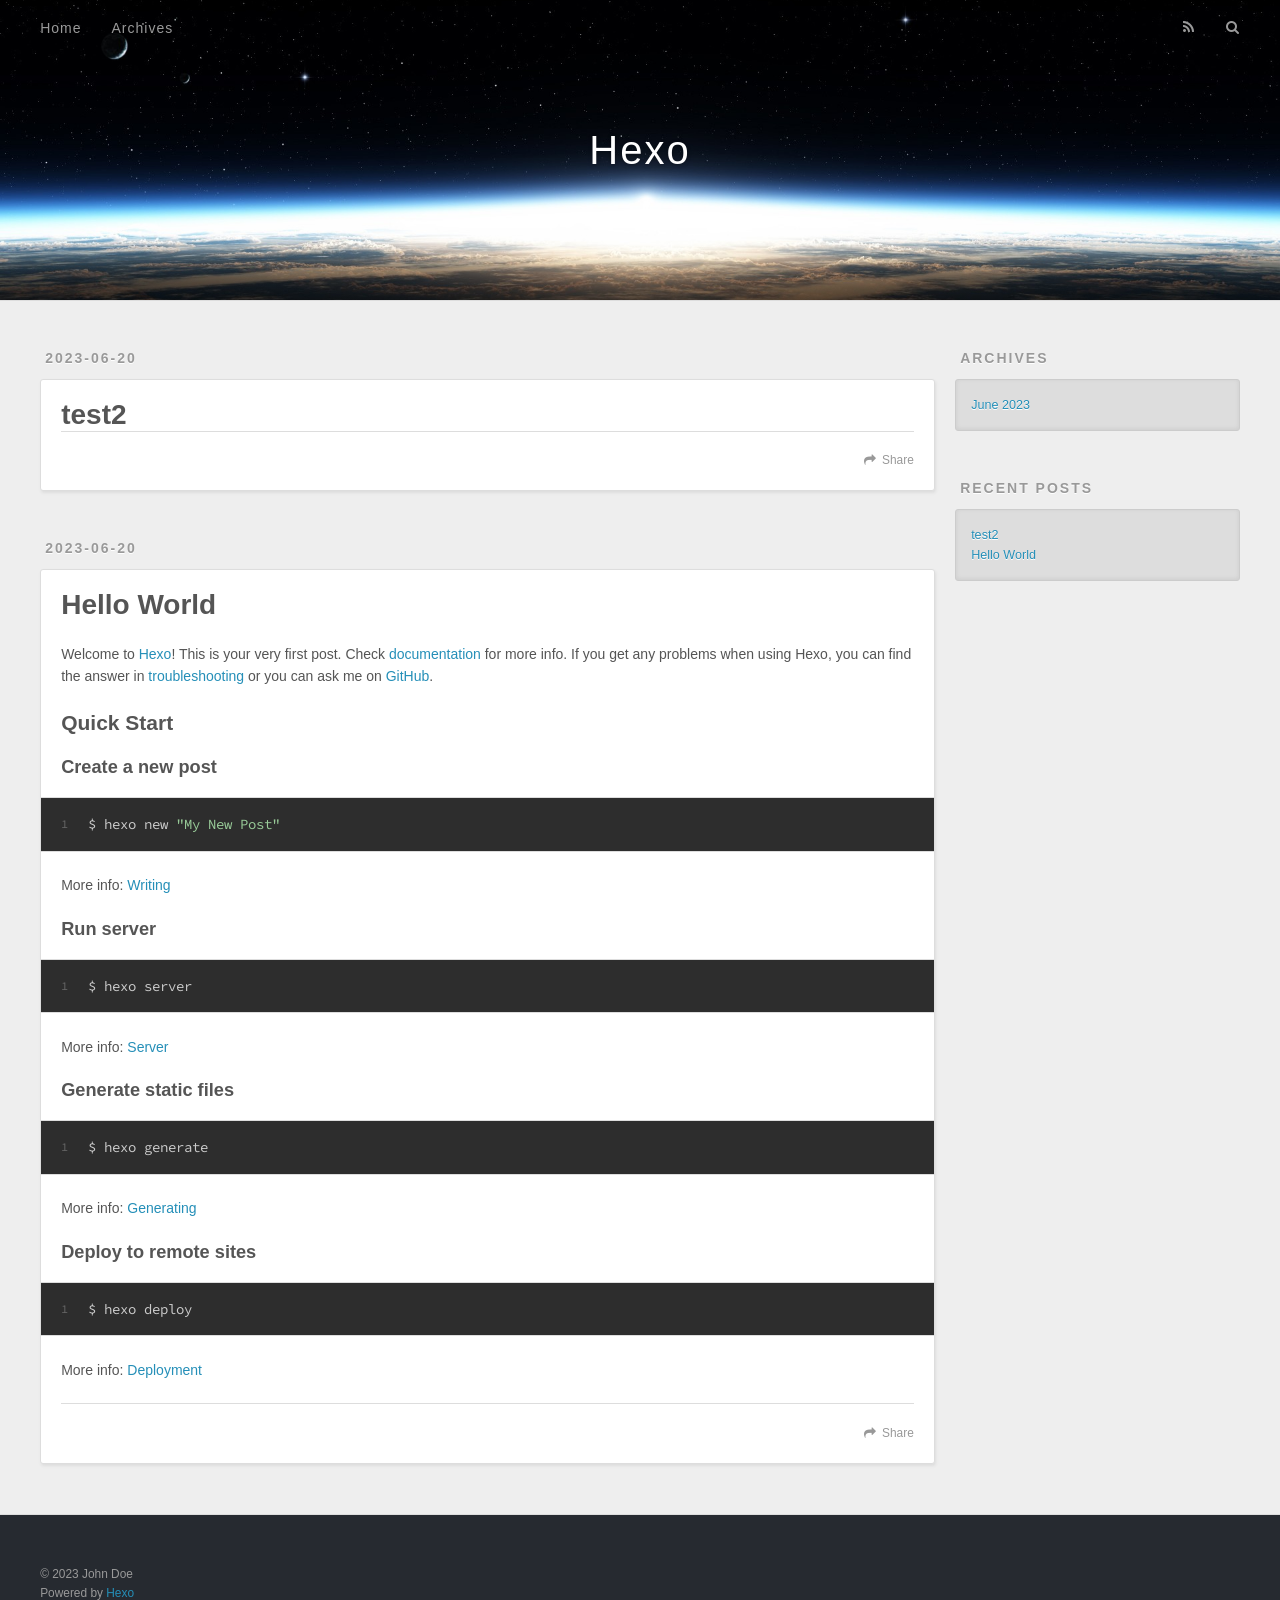
==== commit 3ecf0304: "Site updated: 2023-06-20 18:02:33" ====
--- a/index.html
+++ b/index.html
@@ -64,6 +64,42 @@
       <div class="outer">
         <section id="main">
   
+    <article id="post-test2" class="article article-type-post" itemscope itemprop="blogPost">
+  <div class="article-meta">
+    <a href="/2023/06/20/test2/" class="article-date">
+  <time datetime="2023-06-20T09:48:19.000Z" itemprop="datePublished">2023-06-20</time>
+</a>
+    
+  </div>
+  <div class="article-inner">
+    
+    
+      <header class="article-header">
+        
+  
+    <h1 itemprop="name">
+      <a class="article-title" href="/2023/06/20/test2/">test2</a>
+    </h1>
+  
+
+      </header>
+    
+    <div class="article-entry" itemprop="articleBody">
+      
+        
+      
+    </div>
+    <footer class="article-footer">
+      <a data-url="http://example.com/2023/06/20/test2/" data-id="clj449uvp00010cu1ej1f3972" class="article-share-link">Share</a>
+      
+      
+    </footer>
+  </div>
+  
+</article>
+
+
+  
     <article id="post-hello-world" class="article article-type-post" itemscope itemprop="blogPost">
   <div class="article-meta">
     <a href="/2023/06/20/hello-world/" class="article-date">
@@ -103,7 +139,7 @@
       
     </div>
     <footer class="article-footer">
-      <a data-url="http://example.com/2023/06/20/hello-world/" data-id="clj43h4640000pgu10wa78809" class="article-share-link">Share</a>
+      <a data-url="http://example.com/2023/06/20/hello-world/" data-id="clj449uvi00000cu152003was" class="article-share-link">Share</a>
       
       
     </footer>
@@ -144,6 +180,10 @@
       <ul>
         
           <li>
+            <a href="/2023/06/20/test2/">test2</a>
+          </li>
+        
+          <li>
             <a href="/2023/06/20/hello-world/">Hello World</a>
           </li>
         
